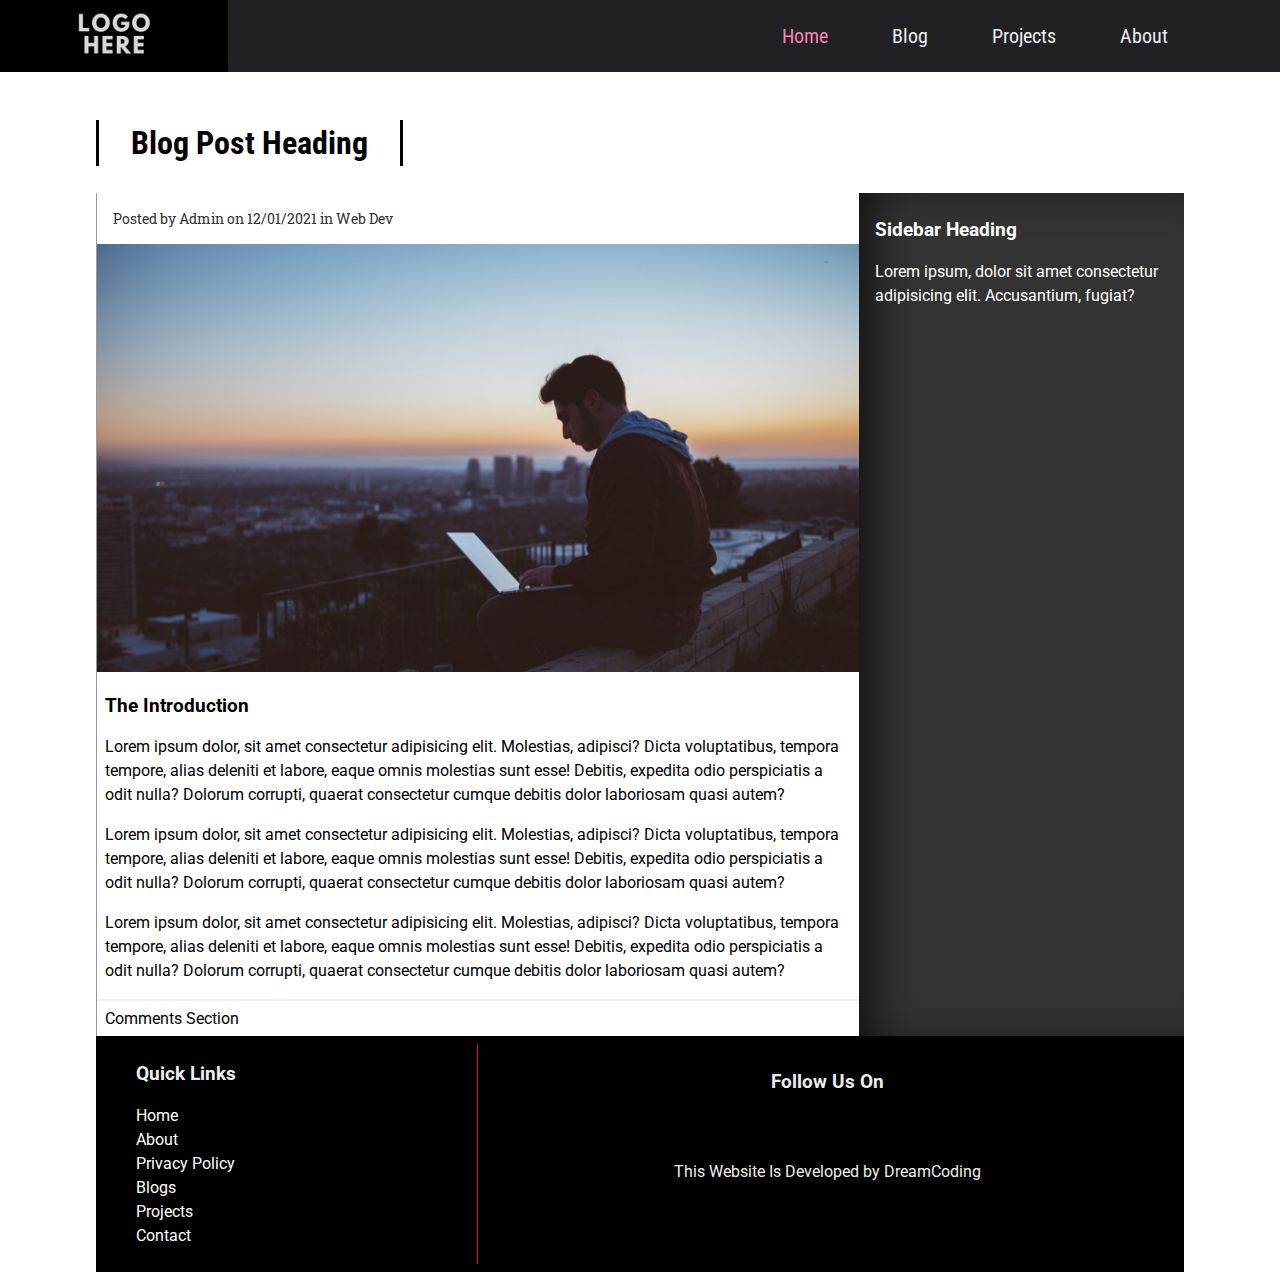
==== blogpost.html @ 7e8c188b "Completed Responsive Web Design Project." ====
<!DOCTYPE html>
<html lang="en">

<head>
  <meta charset="UTF-8">
  <meta http-equiv="X-UA-Compatible" content="IE=edge">
  <meta name="viewport" content="width=device-width, initial-scale=1.0">
  <link rel="stylesheet" href="style.css">
  <link rel="stylesheet" href="https://use.fontawesome.com/releases/v5.15.4/css/all.css"
    integrity="sha384-DyZ88mC6Up2uqS4h/KRgHuoeGwBcD4Ng9SiP4dIRy0EXTlnuz47vAwmeGwVChigm" crossorigin="anonymous">
  <link rel="preconnect" href="https://fonts.googleapis.com">
  <link rel="preconnect" href="https://fonts.gstatic.com" crossorigin>
  <link
    href="https://fonts.googleapis.com/css2?family=Roboto+Condensed:ital,wght@0,300;0,400;0,700;1,300;1,400;1,700&family=Roboto+Mono:ital,wght@0,200;0,300;0,400;0,500;0,600;0,700;1,100;1,200;1,300;1,400;1,500;1,600;1,700&family=Roboto+Slab:wght@100;200;300;400;500;600;700;800;900&family=Roboto:ital,wght@0,100;0,300;0,400;0,500;0,700;0,900;1,100;1,300;1,400;1,500;1,700;1,900&display=swap"
    rel="stylesheet">
  <title>DreamCoding</title>
</head>

<body>
  <!--Start Slideout Menu-->
  <div id="slideout-menu">
    <ul>
      <li>
        <a href="#">Home</a>
      </li>
      <li>
        <a href="#">Blog</a>
      </li>
      <li>
        <a href="#">Projects</a>
      </li>
      <li>
        <a href="#">About</a>
      </li>
      <li>
        <input type="text" placeholder="Search Here">
      </li>
    </ul>
  </div>
  <!--End Slideout Menu-->
  <!--Start Nav-->
  <nav>
    <div id="logo-img">
      <a href="#">
        <img src="img/logo.png" alt="Logo Here">
      </a>
    </div>
    <div id="menu-icon">
      <i class="fas fa-bars"></i>
    </div>
    <ul>
      <li>
        <a class="active" href="index.html">Home</a>
      </li>
      <li>
        <a href="bloglist.html">Blog</a>
      </li>
      <li>
        <a href="bloglist.html">Projects</a>
      </li>
      <li>
        <a href="about.html">About</a>
      </li>
      <li>
        <div id="search-icon">
          <i class="fas fa-search"></i>
        </div>
      </li>
    </ul>
  </nav>
  <!--End Nav-->
  <!--Start Searchbox-->
  <div id="searchbox">
    <input type="text" placeholder="Search Here">
  </div>
  <!--End Searchbox-->
  <main>
    <!--Start Blog Post-->
    <h2 class="page-heading">Blog Post Heading</h2>
    <div id="post-container">
      <section id="blogpost">
        <div class="card">
          <div class="card-meta-blogpost">
            Posted by Admin on 12/01/2021 in <a href="#">Web Dev</a>
          </div>
          <div class="card-image">
            <img src="img/1.jpg" alt="Card Image">
          </div>
          <div class="card-description">
            <h3>The Introduction</h3>
            <p>
              Lorem ipsum dolor, sit amet consectetur adipisicing elit. Molestias, adipisci? Dicta voluptatibus, tempora tempore, alias deleniti et labore, eaque omnis molestias sunt esse! Debitis, expedita odio perspiciatis a odit nulla? Dolorum corrupti, quaerat consectetur cumque debitis dolor laboriosam quasi autem?
            </p>
            <p>
              Lorem ipsum dolor, sit amet consectetur adipisicing elit. Molestias, adipisci? Dicta voluptatibus, tempora tempore, alias deleniti et labore, eaque omnis molestias sunt esse! Debitis, expedita odio perspiciatis a odit nulla? Dolorum corrupti, quaerat consectetur cumque debitis dolor laboriosam quasi autem?
            </p>
            <p>
              Lorem ipsum dolor, sit amet consectetur adipisicing elit. Molestias, adipisci? Dicta voluptatibus, tempora tempore, alias deleniti et labore, eaque omnis molestias sunt esse! Debitis, expedita odio perspiciatis a odit nulla? Dolorum corrupti, quaerat consectetur cumque debitis dolor laboriosam quasi autem?
            </p>
          </div>
        </div>
        <!--Start Comments Section-->
        <div id="comments-section">
          Comments Section
        </div>
        <!--End Comments Section-->
      </section>
      <!--Start Aside-->
      <aside id="sidebar">
        <h3>Sidebar Heading</h3>
        <p>Lorem ipsum, dolor sit amet consectetur adipisicing elit. Accusantium, fugiat?</p>
      </aside>
      <!--End Aside-->
    </div>
    <!--Start Footer Section-->
    <footer>
      <div id="left-footer">
        <h3>Quick Links</h3>
        <p>
        <ul>
          <li>
            <a href="#">Home</a>
          </li>
          <li>
            <a href="#">About</a>
          </li>
          <li>
            <a href="#">Privacy Policy</a>
          </li>
          <li>
            <a href="#">Blogs</a>
          </li>
          <li>
            <a href="#">Projects</a>
          </li>
          <li>
            <a href="#">Contact</a>
          </li>
        </ul>
        </p>
      </div>

      <div id="right-footer">
        <h3>Follow Us On</h3>
        <div id="social-media-footer">
          <ul>
            <li>
              <a href="#">
                <i class="fab fa-facebook"></i>
              </a>
            </li>
            <li>
              <a href="#">
                <i class="fab fa-youtube"></i>
              </a>
            </li>
            <li>
              <a href="#">
                <i class="fab fa-github"></i>
              </a>
            </li>
          </ul>
        </div>
        <p>This Website Is Developed by DreamCoding</p>
      </div>
    </footer>
    <!--End Footer Section-->
  </main>

  <script src="main.js"></script>
</body>

</html>
---- style.css ----
body {
  font-family: 'Roboto', sans-serif;
  margin: 0;
}

h1 {
  padding: 8px;
  background: rgba(255,0,0,0.8);
  border-radius: 8px;
  margin: 0;
  font-size: 64px;
  font-family: 'Roboto Slab', serif;
}

p {
  line-height: 1.5;
}

main {
  margin: 0 auto;
}

a {
  text-decoration: none;
  color: black;
}

a:hover {
  text-decoration: underline;
}

/* Inputs */

input,
textarea {
  height: 32px;
  padding: 0 16px;
  font-family: "Roboto Condensed", sans-serif;
  font-size: 20px;
  border: none;
  box-shadow: inset 8px 3px 18px -4px rgba(0, 0, 0, 0.4);
}

input:focus,
textarea:focus {
  outline: none;
}

/* Banner */

#banner {
  height: 100vh;
  display: flex;
  align-items: center;
  justify-content: center;
  flex-direction: column;
  background: rgba(0,0,0,0.2) url('img/3.jpg');
  background-size: cover;
  background-attachment: fixed;
  background-position: center;
  background-blend-mode: overlay;
  color: white;
}

#banner h3 {
  background-color: black;
  border-radius: 8px;
  padding: 0 24px;
  font-size: 24px;
}

/* Search Box */

#searchbox {
  position: fixed;
  right: 0;
  top: 24px;
  width: 500px;
  pointer-events: none;
  z-index: 50;
  transition: 0.4s;
}

#searchbox input {
  height: 48px;
  width: 100%;
}

/* Navigation */

nav {
  height: 72px;
  background-color: #202125;
  width: 100%;
  margin: 0;
  position: fixed;
  font-family: 'Roboto Condensed', sans-serif;
  font-size: 20px;
  display: flex;
  justify-content: space-between;
  padding: 0 16px 0 0;
  box-sizing: border-box;
  z-index: 100;
}

nav a {
  padding: 0 32px;
  color: #eee;
  transition: 0.4s;
}

nav a:hover {
  text-decoration: none;
  color: red;
}

nav ul {
  display: flex;
  list-style: none;
  justify-content: space-around;
  align-items: center;
  height: 100%;
  margin: 0;
}

.active {
  color: #f783ae;
}

#logo-img {
  display: flex;
  height: 100%;
  background: #111;
  padding: 0 32px;
  align-items: center;
  color: white;
  transition: 0.4s;
}

#logo-img img {
  height: 100px;
}

#logo-img:hover {
  background: black;
}

#menu-icon {
  height: 100%;
  font-size: 28px;
  padding: 0 4px;
  color: #eee;
  display: none;
  align-items: center;
}

/* Search Icon */

#search-icon {
  color: white;
  padding: 0 32px;
  cursor: pointer;
  transition: 0.4s;
}

#search-icon:hover {
  color: red;
}

/* Slideout Menu */

#slideout-menu {
  display: none;
  background-color: #2d3436;
  z-index: 100;
  position: fixed;
  transition: 0.4s;
  margin-top: 72px;
  width: 100%;
  text-align: center;
  opacity: 0;
  pointer-events: none;
}

#slideout-menu ul {
  list-style: none;
  padding: 0 32px;
}

#slideout-menu ul li {
  padding: 8px;
}

#slideout-menu a {
  font-family: 'Roboto Condensed', sans-serif;
  font-size: 20px;
  color: white;
}

#slideout-menu input {
  width: 85%;
  padding: 8px;
  font-family: 'Roboto Condensed', sans-serif;
  font-size: 20px;
  text-align: center;
}

/* Sections */

section {
  display: flex;
  justify-content: space-around;
  flex-wrap: wrap;
}

.section-heading {
  font-size: 32px;
  font-family: 'Roboto Condensed', sans-serif;
  border-left: 3px solid black;
  border-right: 3px solid black;
  transition: all 0.4s;
  display: inline-block;
  padding: 4px 32px;
}

.section-heading:hover {
  padding: 4px 48px;
  background-color: red;
}

/* Section Source */

#section-source p {
  padding: 8px;
  text-align: center;
}

#section-source a {
  margin: 8px;
  text-align: center;
}

/* Card */

.card-image {
  transition: 0.4s;
}

.card-image:hover {
  box-shadow: 0 10px 6px -6px #777;
}

.card .card-description {
  padding: 0 8px;
}

.card-meta-blogpost {
  color: #333;
  font-size: 14px;
  padding: 16px;
  font-family: 'Roboto Slab', sans-serif;
}

.card-meta-blogpost a {
  color: #333;
}

/* Button Read More */

.btn-readmore {
  padding: 8px 24px;
  border: 3px solid black;
  transition: 0.4s;
  display: inline-block;
  margin-bottom: 24px;
  margin-left: 24px;
  font-weight: bold;
  cursor: pointer;
  background-color: white;
}

.btn-readmore:hover {
  background-color: red;
  text-decoration: none;
  padding: 8px 64px 8px 24px;
  color: white;
}

/* Footer */

footer {
  background-color: black;
  padding: 8px;
  color: #eee;
  display: flex;
}

footer a {
  color: white;
}

footer #left-footer {
  flex: 1;
  border-right: 1px solid red;
  padding-left: 32px;
}

footer #left-footer ul {
  padding: 0;
  list-style: none;
  line-height: 1.5;
}

footer #right-footer {
  flex: 2;
  padding: 8px;
  text-align: center;
}

footer #social-media-footer a .fa-facebook,
footer #social-media-footer a .fa-youtube,
footer #social-media-footer a .fa-github {
  color: white;
  transition: 0.4s;
}

footer #social-media-footer ul {
  display: flex;
  list-style: none;
  justify-content: center;
  padding: 0;
}

footer #social-media-footer ul li {
  font-size: 48px;
  padding: 16px;
  transition: 0.4s;
}

footer #social-media-footer ul li:hover a .fa-facebook {
  color: #3b5998;
}

footer #social-media-footer ul li:hover a .fa-youtube {
  color: red;
}

footer #social-media-footer ul li:hover a .fa-github {
  color: #bbb;
}

/* Blog List Page */

.page-heading {
  font-size: 32px;
  font-family: 'Roboto Condensed', sans-serif;
  border-left: 3px solid black;
  border-right: 3px solid black;
  transition: all 0.4s;
  display: inline-block;
  padding: 4px 32px;
  margin-top: 120px;
}

.page-heading:hover {
  padding: 4px 48px;
  background-color: red;
}

.card-meta {
  color: #333;
  font-size: 14px;
  padding-left: 8px;
  font-family: 'Roboto Slab', serif;
}

.card-meta a {
  color: #333;
}

/* Pagination */

.pagination {
  padding: 8px;
  text-align: center;
  font-weight: bold;
}

.pagination a {
  border-top: 3px solid white;
  display: inline-block;
  padding: 8px 16px;
  transition: 0.4s;
}

.pagination a:hover {
  text-decoration: none;
  border-top: 3px solid black;
}

/* Single Blogpost */

#post-container {
  display: flex;
}

#blogpost {
  display: flex;
  flex-direction: column;
  width: 70%;
  border-left: 1px solid #999;
}

#blogpost .card {
  width: 100%;
}

#blogpost .card-image:hover {
  box-shadow: none;
}

/* Sidebar */

#sidebar {
  background: #333;
  flex: 1;
  padding: 8px 16px;
  color: white;
  box-shadow: inset 27px 0 51px -18px rgba(0,0,0,0.75);
}

/* Comments Section */

#comments-section {
  border-top: 2px solid #eee;
  padding: 8px;
}

/* Media Queries */

@media (max-width: 900px) {
  nav ul {
    display: none;
  }

  #menu-icon {
    display: flex;
  }

  #slideout-menu {
    display: block;
  }

  #searchbox {
    display: none;
  }

  #blogpost {
    width: 100%;
    border-left: 0;
  }

  #sidebar {
    display: none;
  }
}

@media (max-width: 719px) {
  main {
    width: 95%;
  }

  section {
    flex-direction: column;
  }

  .card,
  .card .card-image img {
    width: 100%;
  }

  footer {
    flex-direction: column;
    text-align: center;
  }

  footer #left-footer {
    flex: 1;
    border-right: 0;
    padding-left: 0;
  }

  footer #right-footer {
    background: #eee;
    color: black;
  }

  footer #right-footer a {
    color: black;
  }

  footer #social-media-footer a .fa-facebook,
  footer #social-media-footer a .fa-youtube,
  footer #social-media-footer a .fa-github {
    color: black;
    transition: 0.4s;
  }
}

@media (max-width: 600px) {
  main {
    width: 100%
  }

  h1 {
    font-size: 48px;
  }

  #banner h3 {
    font-size: 20px;
  }

  .card {
    text-align: center;
  }

  #logo-img {
    padding: 0;
  }
}

@media (min-width: 720px) {
  main {
    width: 95%;
  }

  .card {
    width: 45%;
  }

  .card .card-image img {
    width: 100%;
  }
}

@media (min-width: 1200px) {
  main {
    width: 85%;
  }
}
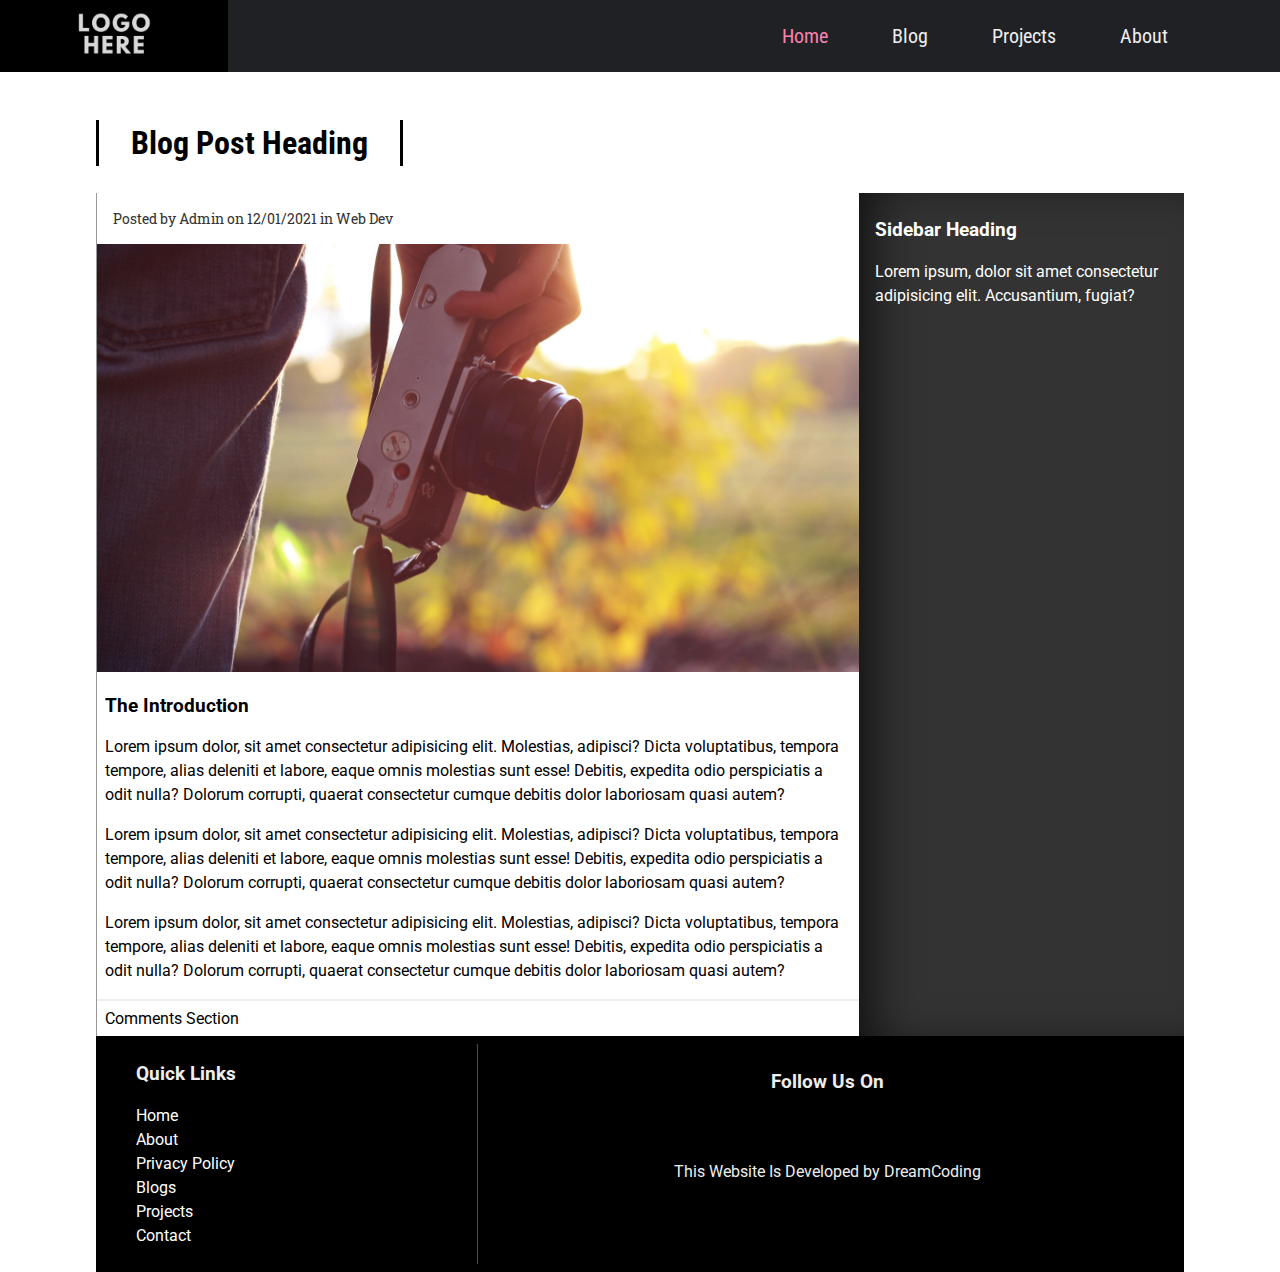
==== commit f364cfcc: "Modified and Added README.md and .html files" ====
--- a/blogpost.html
+++ b/blogpost.html
@@ -21,16 +21,16 @@
   <div id="slideout-menu">
     <ul>
       <li>
-        <a href="#">Home</a>
+        <a href="index.html">Home</a>
       </li>
       <li>
-        <a href="#">Blog</a>
+        <a href="bloglist.html">Blog</a>
       </li>
       <li>
-        <a href="#">Projects</a>
+        <a href="projectlist.html">Projects</a>
       </li>
       <li>
-        <a href="#">About</a>
+        <a href="about.html">About</a>
       </li>
       <li>
         <input type="text" placeholder="Search Here">
@@ -56,7 +56,7 @@
         <a href="bloglist.html">Blog</a>
       </li>
       <li>
-        <a href="bloglist.html">Projects</a>
+        <a href="projectlist.html">Projects</a>
       </li>
       <li>
         <a href="about.html">About</a>
@@ -84,7 +84,7 @@
             Posted by Admin on 12/01/2021 in <a href="#">Web Dev</a>
           </div>
           <div class="card-image">
-            <img src="img/1.jpg" alt="Card Image">
+            <img src="img/5.jpg" alt="Card Image">
           </div>
           <div class="card-description">
             <h3>The Introduction</h3>
@@ -119,19 +119,19 @@
         <p>
         <ul>
           <li>
-            <a href="#">Home</a>
+            <a href="index.html">Home</a>
           </li>
           <li>
-            <a href="#">About</a>
+            <a href="about.html">About</a>
           </li>
           <li>
             <a href="#">Privacy Policy</a>
           </li>
           <li>
-            <a href="#">Blogs</a>
+            <a href="bloglist.html">Blogs</a>
           </li>
           <li>
-            <a href="#">Projects</a>
+            <a href="projectlist.html">Projects</a>
           </li>
           <li>
             <a href="#">Contact</a>
